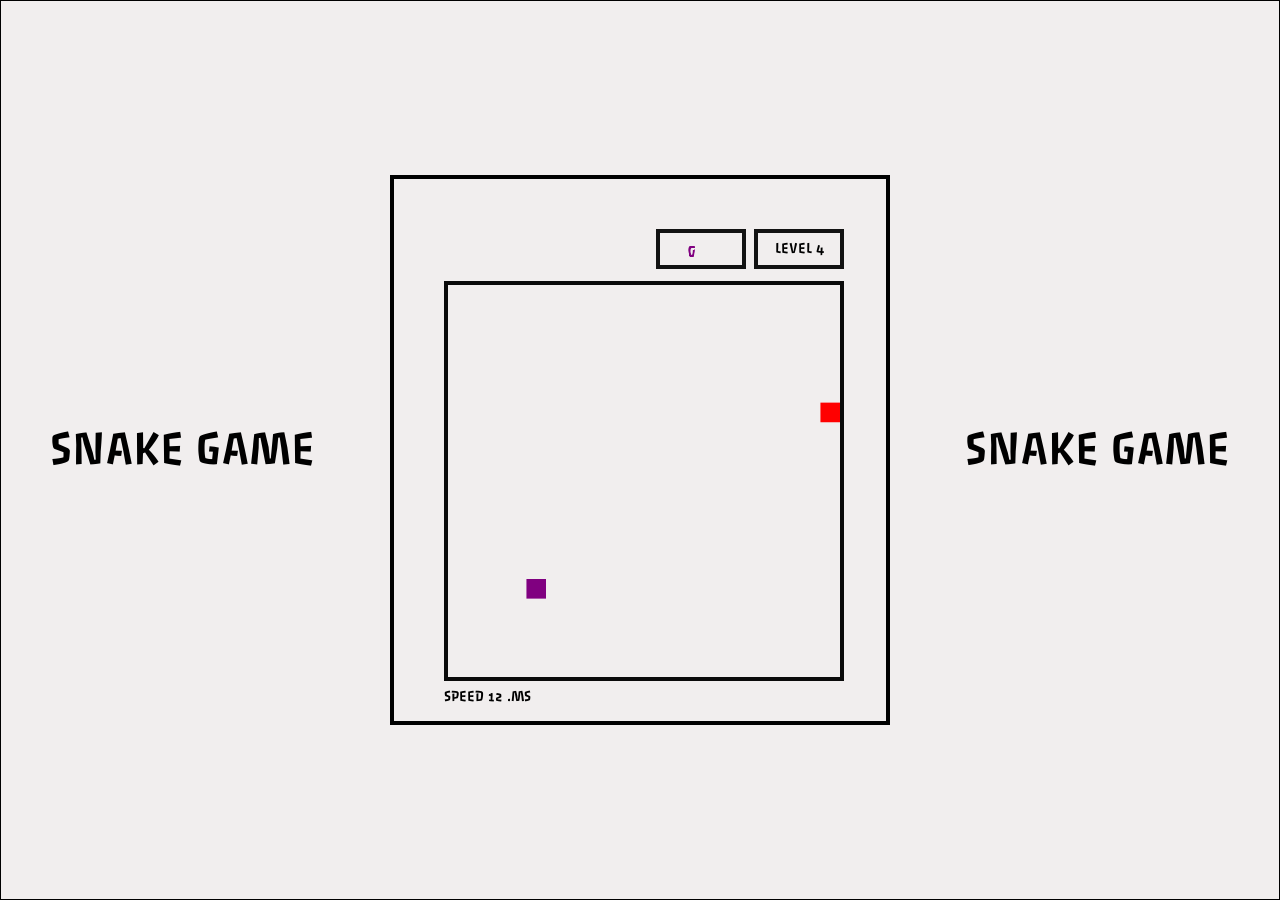
==== home.html @ 27410721 "first Snake Game" ====
<!DOCTYPE html>

<html lang="en">
  <head>
    <title>Voluminous Unlawful Bee</title>
    <meta property="og:title" content="Voluminous Unlawful Bee" />

    <meta name="viewport" content="width=device-width, initial-scale=1.0" />
    <meta charset="utf-8" />
    <meta property="twitter:card" content="summary_large_image" />
    <style>
      html {  line-height: 1.15;}body {  margin: 0;}* {  box-sizing: border-box;  border-width: 0;  border-style: solid;}p,li,ul,pre,div,h1,h2,h3,h4,h5,h6 {  margin: 0;  padding: 0;}button,input,optgroup,select,textarea {  font-family: inherit;  font-size: 100%;  line-height: 1.15;  margin: 0;}button,select {  text-transform: none;}button,[type="button"],[type="reset"],[type="submit"] {  -webkit-appearance: button;}button::-moz-focus-inner,[type="button"]::-moz-focus-inner,[type="reset"]::-moz-focus-inner,[type="submit"]::-moz-focus-inner {  border-style: none;  padding: 0;}button:-moz-focus,[type="button"]:-moz-focus,[type="reset"]:-moz-focus,[type="submit"]:-moz-focus {  outline: 1px dotted ButtonText;}a {  color: inherit;  text-decoration: inherit;}input {  padding: 2px 4px;}img {  display: block;}
    </style>
    <style>
      html {
        font-family: Inter;
        font-size: 16px;
      }

      body {
        font-weight: 400;
        font-style:normal;
        text-decoration: none;
        text-transform: none;
        letter-spacing: normal;
        line-height: 1.15;
        color: var(--dl-color-gray-black);
        background-color: var(--dl-color-gray-white);

      }
    </style>
    <link
      rel="stylesheet"
      href="https://fonts.googleapis.com/css2?family=Passero+One:wght@400&display=swap"
    />
    <link
      rel="stylesheet"
      href="https://fonts.googleapis.com/css2?family=Inter:wght@100;200;300;400;500;600;700;800;900&display=swap"
    />
    <link rel="stylesheet" href="./style.css" />
    <script type="text/javascript" src="ular.js"></script>
  </head>
  <body onload="draw();">
    <div>
      <link href="./home.css" rel="stylesheet" />

      <div class="home-container">
        <span class="home-text">SNAKE GAME</span>
        <span class="home-text1">SNAKE GAME</span>
        <div class="home-container1">
          <canvas id="score1Board" class="home-container2">
          </canvas>
          <div class="home-container3">
            <span class="home-text3">LEVEL 4</span>
          </div>
          <canvas id="snakeBoard" width="400" height="400" class="home-container4"></canvas>
          <span class="home-text4">speed 12 .ms</span>
        </div>
      </div>
    </div>
  </body>
</html>
---- style.css ----
:root {
  --dl-color-gray-500: #595959;
  --dl-color-gray-700: #999999;
  --dl-color-gray-900: #d9d9d9;
  --dl-size-size-large: 144px;
  --dl-size-size-small: 48px;
  --dl-color-danger-300: #a22020;
  --dl-color-danger-500: #bf2626;
  --dl-color-danger-700: #e14747;
  --dl-color-gray-black: #000000;
  --dl-color-gray-white: #ffffff;
  --dl-size-size-medium: 96px;
  --dl-size-size-xlarge: 192px;
  --dl-size-size-xsmall: 16px;
  --dl-space-space-unit: 16px;
  --dl-color-primary-100: #003eb3;
  --dl-color-primary-300: #0074f0;
  --dl-color-primary-500: #14a9ff;
  --dl-color-primary-700: #85dcff;
  --dl-color-success-300: #199033;
  --dl-color-success-500: #32a94c;
  --dl-color-success-700: #4cc366;
  --dl-size-size-xxlarge: 288px;
  --dl-size-size-maxwidth: 1400px;
  --dl-radius-radius-round: 50%;
  --dl-space-space-halfunit: 8px;
  --dl-space-space-sixunits: 96px;
  --dl-space-space-twounits: 32px;
  --dl-radius-radius-radius2: 2px;
  --dl-radius-radius-radius4: 4px;
  --dl-radius-radius-radius8: 8px;
  --dl-space-space-fiveunits: 80px;
  --dl-space-space-fourunits: 64px;
  --dl-space-space-threeunits: 48px;
  --dl-space-space-oneandhalfunits: 24px;
}
.button {
  color: var(--dl-color-gray-black);
  display: inline-block;
  padding: 0.5rem 1rem;
  border-color: var(--dl-color-gray-black);
  border-width: 1px;
  border-radius: 4px;
  background-color: var(--dl-color-gray-white);
}
.input {
  color: var(--dl-color-gray-black);
  cursor: auto;
  padding: 0.5rem 1rem;
  border-color: var(--dl-color-gray-black);
  border-width: 1px;
  border-radius: 4px;
  background-color: var(--dl-color-gray-white);
}
.textarea {
  color: var(--dl-color-gray-black);
  cursor: auto;
  padding: 0.5rem;
  border-color: var(--dl-color-gray-black);
  border-width: 1px;
  border-radius: 4px;
  background-color: var(--dl-color-gray-white);
}
.list {
  width: 100%;
  margin: 1em 0px 1em 0px;
  display: block;
  padding: 0px 0px 0px 1.5rem;
  list-style-type: none;
  list-style-position: outside;
}
.list-item {
  display: list-item;
}
.teleport-show {
  display: flex !important;
}

.content {
  font-size: 16px;
  font-family: Inter;
  font-weight: 400;
  line-height: 1.15;
  text-transform: none;
  text-decoration: none;
}
.heading {
  font-size: 32px;
  font-family: Inter;
  font-weight: 700;
  line-height: 1.15;
  text-transform: none;
  text-decoration: none;
}
---- home.css ----
.home-container {
  width: 100%;
  display: flex;
  overflow: auto;
  min-height: 100vh;
  align-items: center;
  border-color: var(--dl-color-gray-black);
  border-width: 1px;
  flex-direction: column;
  justify-content: center;
  background-color: #f1eeee;
}
.home-text {
  left: 50px;
  position: absolute;
  font-size: 50px;
  font-family: Passero One;
}
.home-text1 {
  right: 50px;
  position: absolute;
  font-size: 50px;
  font-family: Passero One;
}
.home-container1 {
  width: 500px;
  height: 550px;
  display: flex;
  position: relative;
  align-items: flex-end;
  border-color: #000000;
  border-style: solid;
  border-width: 4px;
  justify-content: flex-start;
}
.home-container2 {
  top: 50px;
  flex: 0 0 auto;
  right: 140px;
  width: 90px;
  height: 40px;
  display: flex;
  position: absolute;
  align-items: center;
  border-color: #121212;
  border-style: solid;
  border-width: 4px;
  flex-direction: column;
  justify-content: center;
}
.home-text2 {
  align-self: center;
  font-style: normal;
  font-family: Passero One;
  font-weight: 400;
  text-transform: uppercase;
}
.home-container3 {
  top: 50px;
  flex: 0 0 auto;
  right: 42px;
  width: 90px;
  height: 40px;
  display: flex;
  position: absolute;
  align-items: center;
  border-color: #121212;
  border-style: solid;
  border-width: 4px;
  flex-direction: column;
  justify-content: center;
}
.home-text3 {
  align-self: center;
  font-style: normal;
  font-family: Passero One;
  font-weight: 400;
  text-transform: uppercase;
}
.home-container4 {
  flex: 0 0 auto;
  left: 50px;
  right: 50px;
  width: 400px;
  bottom: 40px;
  height: 400px;
  display: flex;
  position: absolute;
  align-items: flex-start;
  border-color: #0a0a0a;
  border-style: solid;
  border-width: 4px;
  flex-direction: column;
}
.home-container5 {
  top: 50px;
  flex: 0 0 auto;
  left: 50px;
  width: 130px;
  height: 40px;
  display: flex;
  position: absolute;
  align-items: flex-start;
  border-color: #121212;
  border-style: solid;
  border-width: 4px;
  flex-direction: column;
}
.home-image {
  top: 0px;
  left: 10px;
  bottom: 0px;
  height: 20px;
  margin: auto;
  position: absolute;
  align-self: flex-start;
  object-fit: cover;
}
.home-image1 {
  top: 0px;
  left: 40px;
  bottom: 0px;
  height: 20px;
  margin: auto;
  position: absolute;
  align-self: flex-start;
  object-fit: cover;
}
.home-text4 {
  left: 50px;
  bottom: 15px;
  position: absolute;
  align-self: center;
  font-style: normal;
  font-family: Passero One;
  font-weight: 400;
  text-transform: uppercase;
}
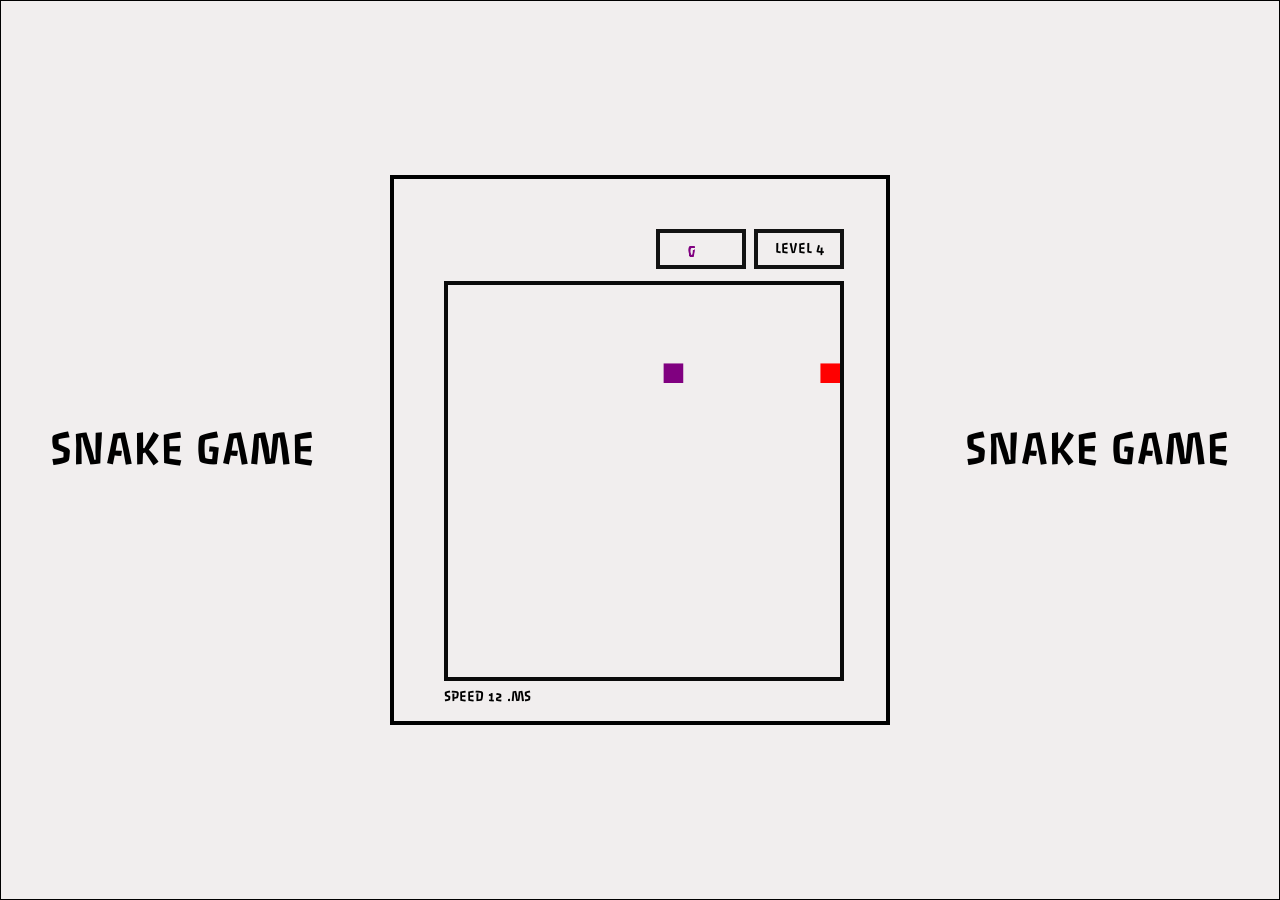
==== commit 20b49e36: "menambahkan id apel" ====
--- a/home.html
+++ b/home.html
@@ -41,6 +41,7 @@
     <script type="text/javascript" src="ular.js"></script>
   </head>
   <body onload="draw();">
+    <img id="apple" style="display: none;" width="20" height="20" src="assets/apple.png" alt="Apple">
     <div>
       <link href="./home.css" rel="stylesheet" />
 
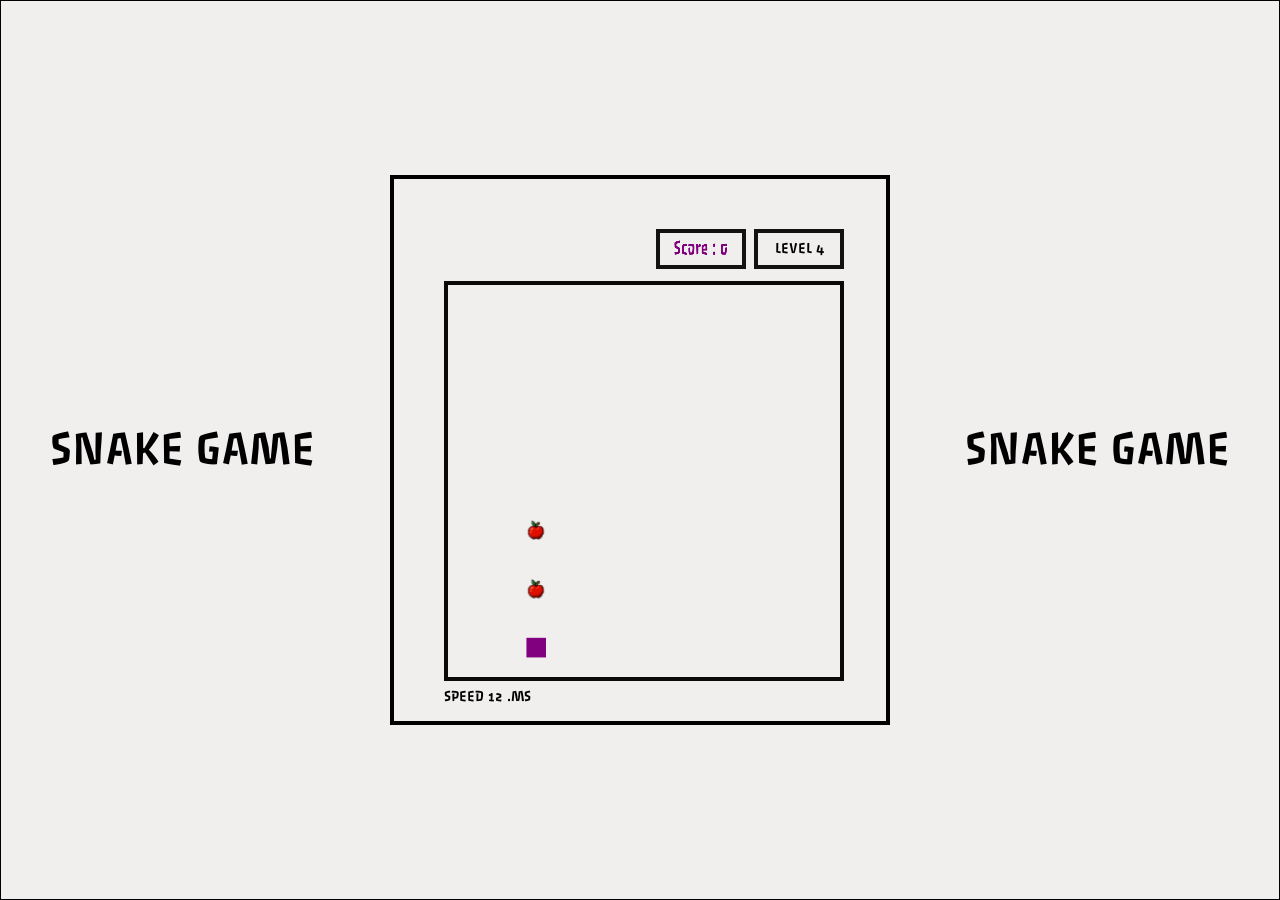
==== commit 0e8314fd: "menambahkan id gambar kepala dan badan ular" ====
--- a/home.html
+++ b/home.html
@@ -42,6 +42,8 @@
   </head>
   <body onload="draw();">
     <img id="apple" style="display: none;" width="20" height="20" src="assets/apple.png" alt="Apple">
+    <img id="kepala-ular" style="display: none;" width="20" height="20" src="assets/head-snake.png" alt="head-snake">
+    <img id="badan-ular" style="display: none;" width="20" height="20" src="assets/body-snake.png" alt="body-snake">
     <div>
       <link href="./home.css" rel="stylesheet" />
 
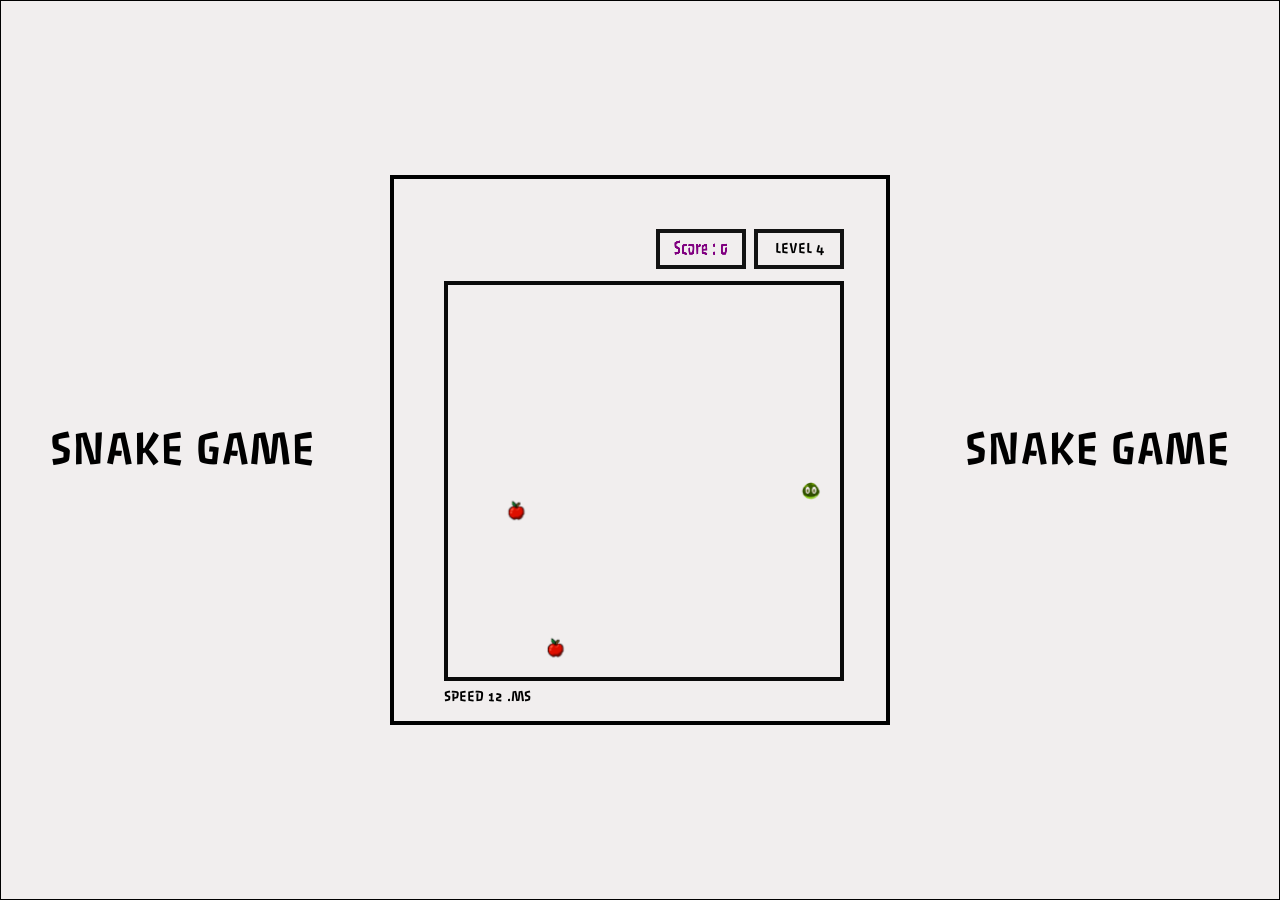
==== commit 958355d5: "Menambahkan Id nyawa" ====
--- a/home.html
+++ b/home.html
@@ -44,6 +44,7 @@
     <img id="apple" style="display: none;" width="20" height="20" src="assets/apple.png" alt="Apple">
     <img id="kepala-ular" style="display: none;" width="20" height="20" src="assets/head-snake.png" alt="head-snake">
     <img id="badan-ular" style="display: none;" width="20" height="20" src="assets/body-snake.png" alt="body-snake">
+    <img id="nyawa-ular" style="display: none;" width="20" height="20" src="assets/life-icon.png" alt="Life">
     <div>
       <link href="./home.css" rel="stylesheet" />
 
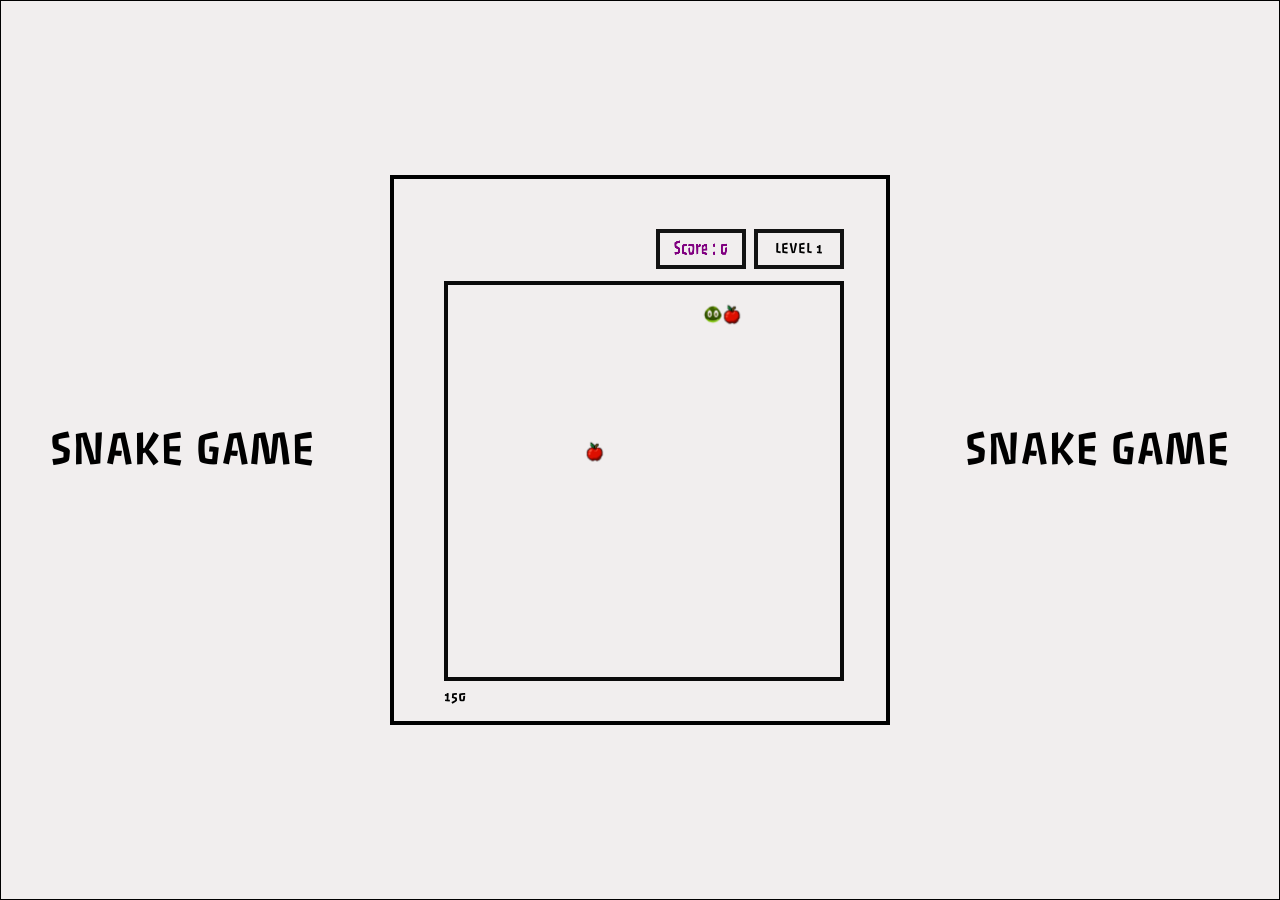
==== commit da8efc0e: "Menambahkan Id" ====
--- a/home.html
+++ b/home.html
@@ -55,10 +55,10 @@
           <canvas id="score1Board" class="home-container2">
           </canvas>
           <div class="home-container3">
-            <span class="home-text3">LEVEL 4</span>
+            <h4 id="level" class="home-text3">LEVEL 1</h4>
           </div>
           <canvas id="snakeBoard" width="400" height="400" class="home-container4"></canvas>
-          <span class="home-text4">speed 12 .ms</span>
+          <h4 id="moveSpeed" class="home-text4">150</h4>
         </div>
       </div>
     </div>
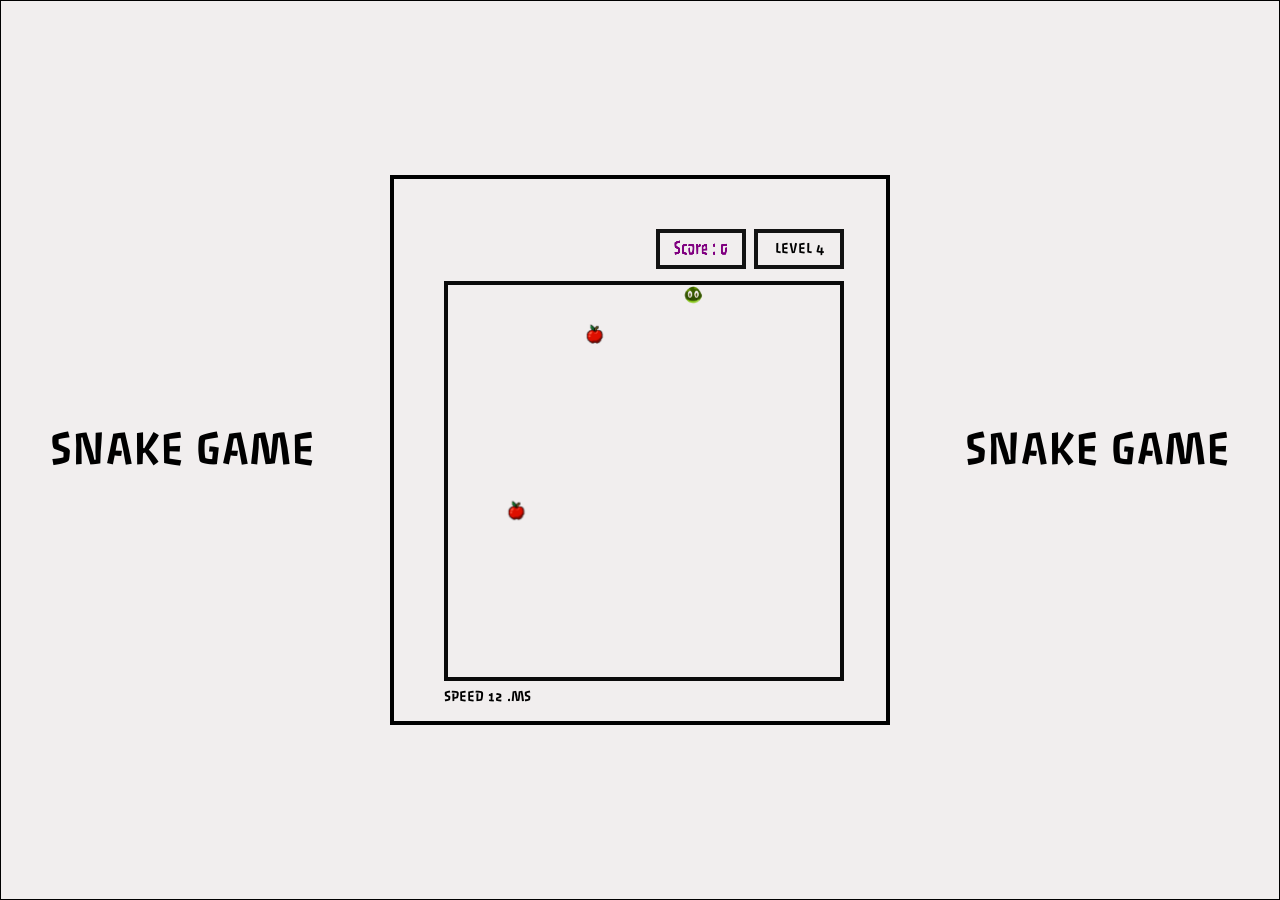
==== commit 3f41a1a1: "Merge pull request #1 from rg-km/snake Snake image" ====
--- a/home.html
+++ b/home.html
@@ -44,7 +44,6 @@
     <img id="apple" style="display: none;" width="20" height="20" src="assets/apple.png" alt="Apple">
     <img id="kepala-ular" style="display: none;" width="20" height="20" src="assets/head-snake.png" alt="head-snake">
     <img id="badan-ular" style="display: none;" width="20" height="20" src="assets/body-snake.png" alt="body-snake">
-    <img id="nyawa-ular" style="display: none;" width="20" height="20" src="assets/life-icon.png" alt="Life">
     <div>
       <link href="./home.css" rel="stylesheet" />
 
@@ -55,10 +54,10 @@
           <canvas id="score1Board" class="home-container2">
           </canvas>
           <div class="home-container3">
-            <h4 id="level" class="home-text3">LEVEL 1</h4>
+            <span class="home-text3">LEVEL 4</span>
           </div>
           <canvas id="snakeBoard" width="400" height="400" class="home-container4"></canvas>
-          <h4 id="moveSpeed" class="home-text4">150</h4>
+          <span class="home-text4">speed 12 .ms</span>
         </div>
       </div>
     </div>
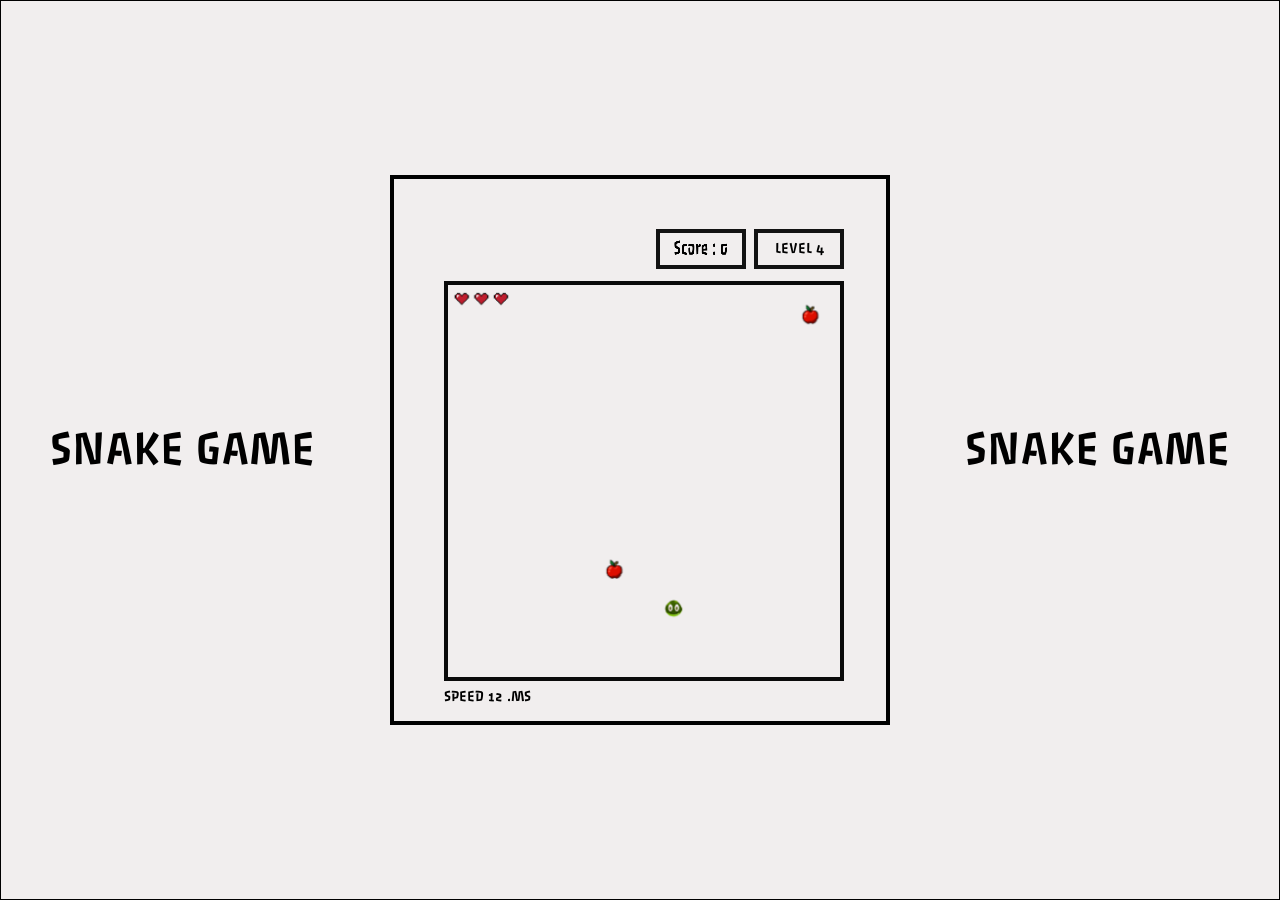
==== commit 11061bee: "Merge pull request #2 from rg-km/nyawa Fitur Nyawa" ====
--- a/home.html
+++ b/home.html
@@ -44,6 +44,7 @@
     <img id="apple" style="display: none;" width="20" height="20" src="assets/apple.png" alt="Apple">
     <img id="kepala-ular" style="display: none;" width="20" height="20" src="assets/head-snake.png" alt="head-snake">
     <img id="badan-ular" style="display: none;" width="20" height="20" src="assets/body-snake.png" alt="body-snake">
+    <img id="nyawa-ular" style="display: none;" width="20" height="20" src="assets/life-icon.png" alt="Life">
     <div>
       <link href="./home.css" rel="stylesheet" />
 
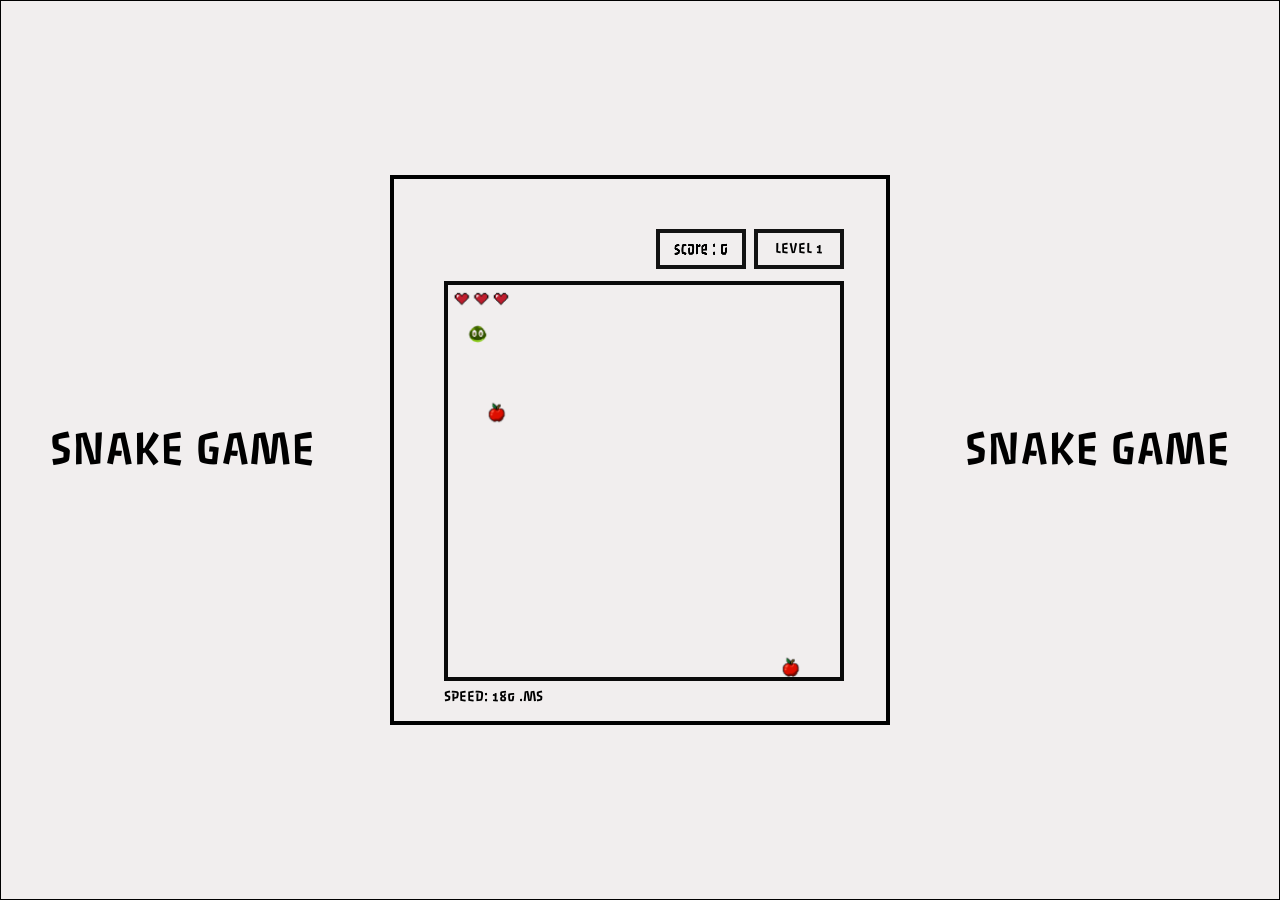
==== commit f39bec40: "Merge pull request #3 from rg-km/level Level" ====
--- a/home.html
+++ b/home.html
@@ -55,10 +55,10 @@
           <canvas id="score1Board" class="home-container2">
           </canvas>
           <div class="home-container3">
-            <span class="home-text3">LEVEL 4</span>
+            <h4 id="level" class="home-text3">LEVEL 1</h4>
           </div>
           <canvas id="snakeBoard" width="400" height="400" class="home-container4"></canvas>
-          <span class="home-text4">speed 12 .ms</span>
+          <h4 id="moveSpeed" class="home-text4">150</h4>
         </div>
       </div>
     </div>
